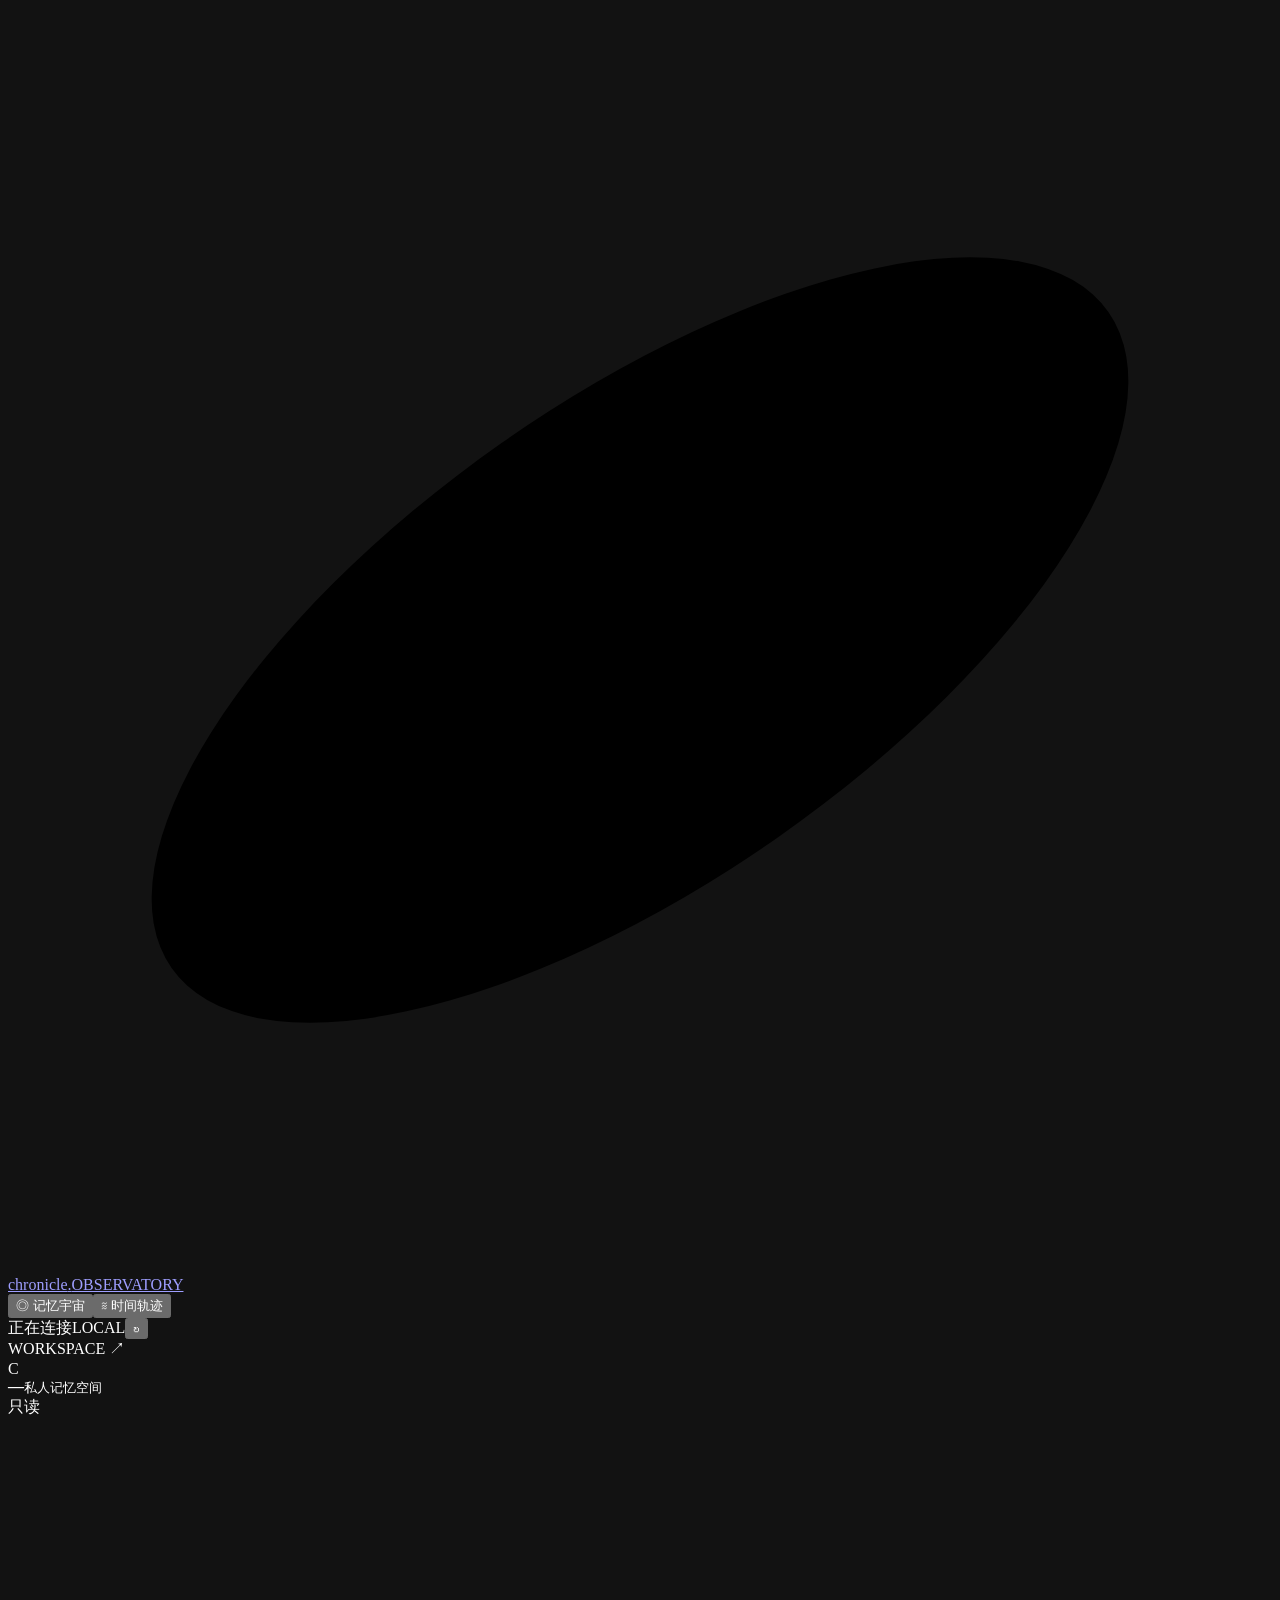
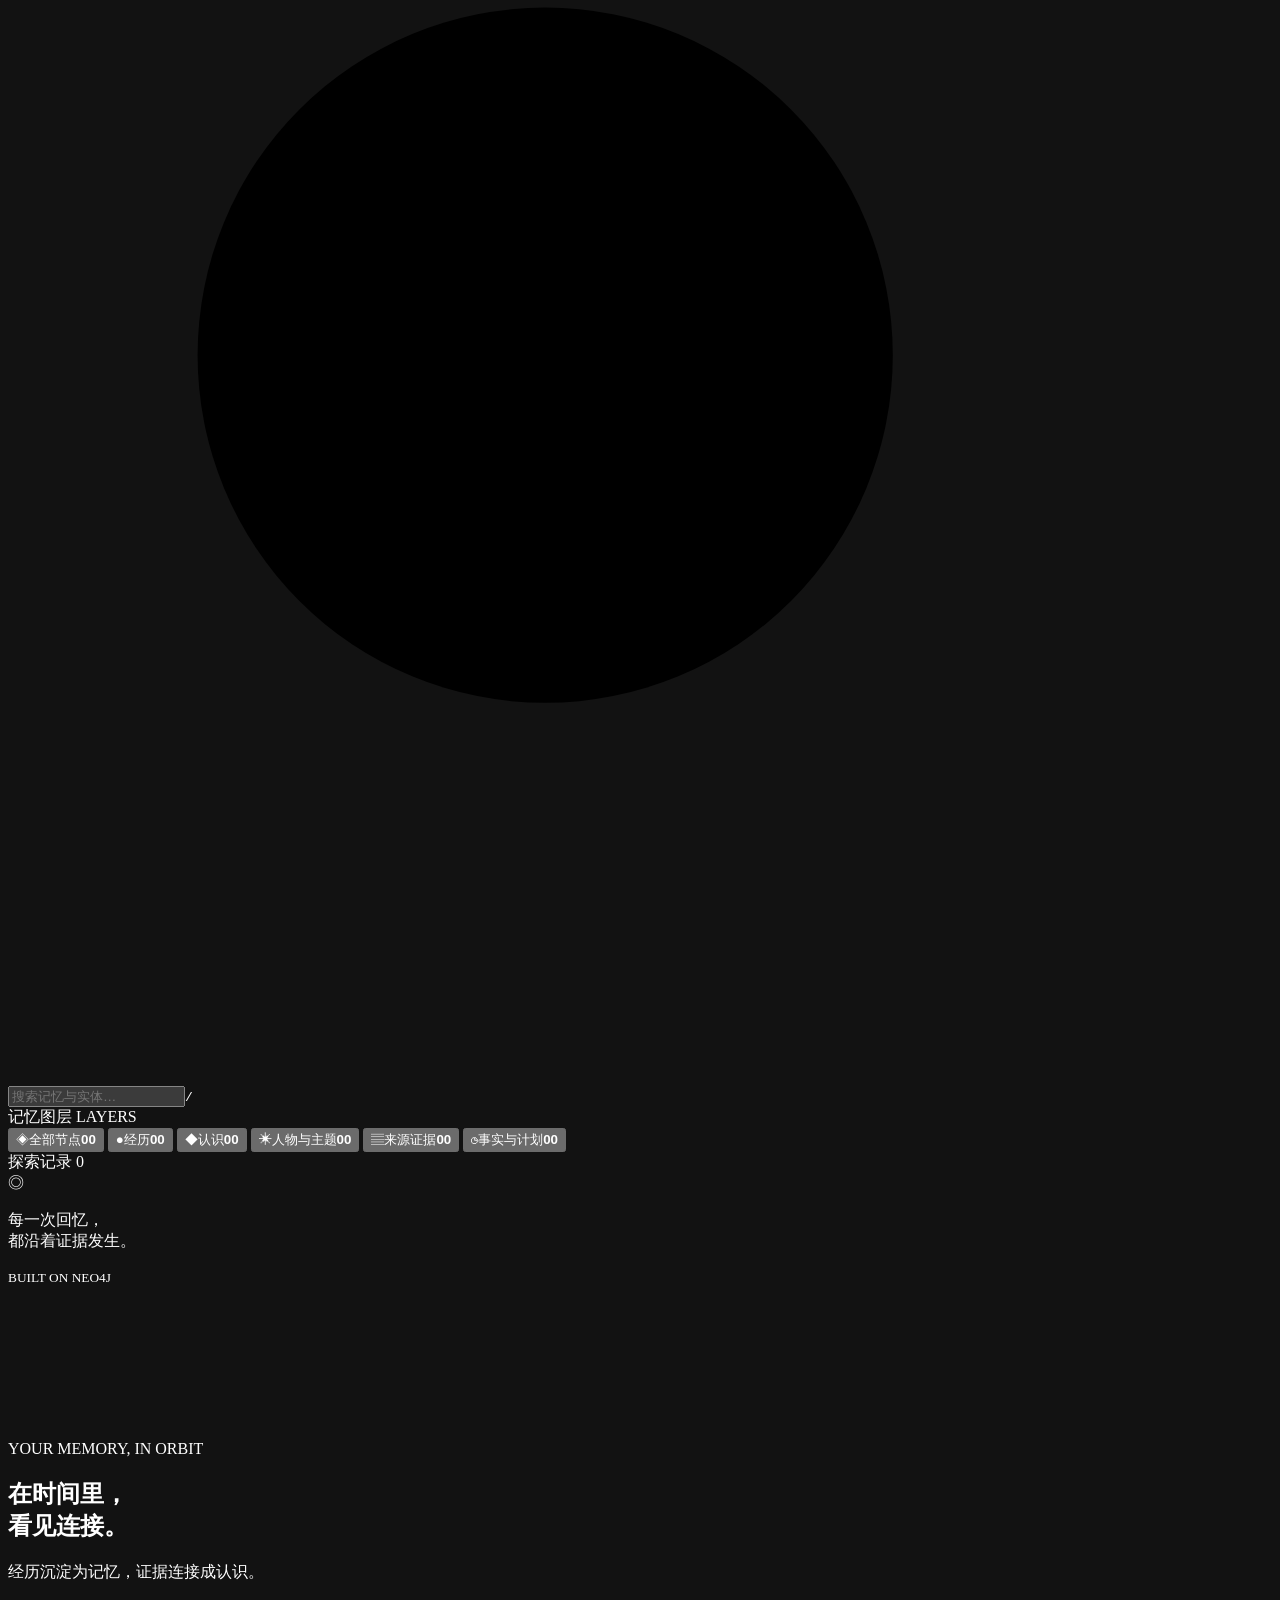
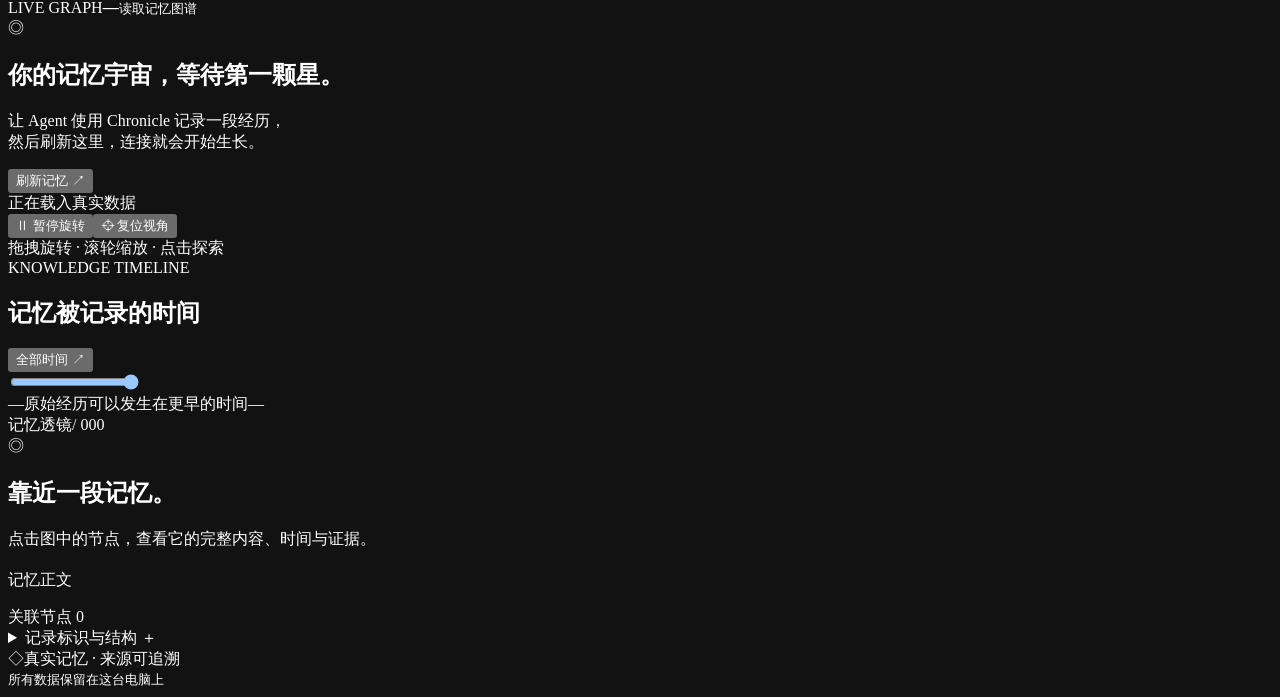
==== src/chronicle_memory/static/index.html @ 6f431cc5 "feat: add local 3D memory observatory" ====
<!doctype html>
<html lang="zh-CN">
<head>
  <meta charset="UTF-8"><meta name="viewport" content="width=device-width, initial-scale=1">
  <meta name="color-scheme" content="dark"><meta name="description" content="Chronicle 本地记忆观测台：在三维空间中探索经历、认识与来源。">
  <title>Chronicle — 记忆观测台</title>
  <link rel="icon" href="data:image/svg+xml,%3Csvg xmlns='http://www.w3.org/2000/svg' viewBox='0 0 64 64'%3E%3Crect width='64' height='64' rx='18' fill='%230c1217'/%3E%3Cellipse cx='32' cy='32' rx='24' ry='10' fill='none' stroke='%23a8efcf' stroke-width='3' transform='rotate(-35 32 32)'/%3E%3Ccircle cx='32' cy='32' r='7' fill='%23a8efcf'/%3E%3C/svg%3E">
  <link rel="stylesheet" href="/style.css"><script src="/app.js" defer></script>
</head>
<body>
  <header class="topbar">
    <a class="brand" href="/" aria-label="Chronicle 首页"><svg viewBox="0 0 42 42" aria-hidden="true"><ellipse cx="21" cy="21" rx="19" ry="8" transform="rotate(-35 21 21)"/><circle cx="21" cy="21" r="5"/></svg><span>chronicle<span class="brand-dot">.</span></span><span class="edition">OBSERVATORY</span></a>
    <nav class="view-tabs" aria-label="图谱布局"><button class="view-tab active" data-layout="orbit" aria-pressed="true"><span>◎</span> 记忆宇宙</button><button class="view-tab" data-layout="timeline" aria-pressed="false"><span>≋</span> 时间轨迹</button></nav>
    <div class="connection"><span class="status-dot" id="status-dot"></span><span id="connection-label">正在连接</span><span class="local-tag">LOCAL</span><button id="refresh" class="icon-button" aria-label="刷新记忆" title="刷新记忆">↻</button></div>
  </header>
  <main class="workspace">
    <aside class="library">
      <div class="workspace-label">WORKSPACE <span>↗</span></div>
      <div class="namespace-row"><span class="namespace-icon">C</span><div><strong id="namespace">—</strong><small>私人记忆空间</small></div><span class="read-only">只读</span></div>
      <label class="search"><svg viewBox="0 0 20 20" aria-hidden="true"><circle cx="8.5" cy="8.5" r="5.5"/><path d="m13 13 4 4"/></svg><input id="search" type="search" placeholder="搜索记忆与实体…" aria-label="搜索记忆与实体"><kbd>/</kbd></label>
      <div class="section-heading">记忆图层 <span>LAYERS</span></div>
      <div class="layers" aria-label="节点类型筛选">
        <button class="layer active" data-kind="all" aria-pressed="true"><span class="layer-icon all">◈</span><span>全部节点</span><b id="count-all">00</b></button>
        <button class="layer" data-kind="experience" aria-pressed="false"><span class="layer-icon experience">●</span><span>经历</span><b id="count-experience">00</b></button>
        <button class="layer" data-kind="understanding" aria-pressed="false"><span class="layer-icon understanding">◆</span><span>认识</span><b id="count-understanding">00</b></button>
        <button class="layer" data-kind="entity" aria-pressed="false"><span class="layer-icon entity">✳</span><span>人物与主题</span><b id="count-entity">00</b></button>
        <button class="layer" data-kind="source" aria-pressed="false"><span class="layer-icon source">▤</span><span>来源证据</span><b id="count-source">00</b></button>
        <button class="layer" data-kind="state" aria-pressed="false"><span class="layer-icon state">◷</span><span>事实与计划</span><b id="count-state">00</b></button>
      </div>
      <div class="section-heading recent-heading">探索记录 <span id="result-count">0</span></div>
      <div id="memory-list" class="memory-list" aria-label="可选择的图谱节点"></div>
      <div class="library-bottom"><span class="tiny-orbit">◎</span><p>每一次回忆，<br>都沿着证据发生。</p><small>BUILT ON NEO4J</small></div>
    </aside>
    <section class="observatory" aria-label="三维记忆图谱">
      <div class="canvas-area" id="canvas-area">
        <canvas id="graph" aria-label="拖拽旋转、滚轮缩放的三维记忆图谱；也可通过左侧列表选择节点。" tabindex="0"></canvas>
        <div class="scene-heading"><div class="eyebrow"><span></span> YOUR MEMORY, IN ORBIT</div><h1>在时间里，<br>看见连接<span>。</span></h1><p>经历沉淀为记忆，证据连接成认识。</p></div>
        <div class="scene-index"><span>LIVE GRAPH</span><strong id="graph-count">—</strong><small id="graph-caption">读取记忆图谱</small></div>
        <div id="notice" class="notice hidden" role="status"></div>
        <div id="empty" class="empty hidden"><span>◎</span><h2>你的记忆宇宙，等待第一颗星。</h2><p>让 Agent 使用 Chronicle 记录一段经历，<br>然后刷新这里，连接就会开始生长。</p><button id="empty-refresh" class="primary-button">刷新记忆 ↗</button></div>
        <div class="scene-bottom"><span><i class="mint-dot"></i> <span id="scene-state">正在载入真实数据</span></span><div class="scene-controls"><button id="rotate" class="control-button" aria-pressed="true" title="切换自动旋转">Ⅱ <span>暂停旋转</span></button><button id="reset" class="control-button" title="恢复默认视角">⌖ <span>复位视角</span></button></div></div>
        <div class="interaction-hint">拖拽旋转 <span>·</span> 滚轮缩放 <span>·</span> 点击探索</div>
        <div id="tooltip" class="tooltip hidden"></div>
      </div>
      <section class="time-panel" aria-label="记录时间筛选">
        <div class="time-heading"><div><span class="eyebrow">KNOWLEDGE TIMELINE</span><h2>记忆被记录的时间</h2></div><button id="time-reset" class="time-badge">全部时间 <span>↗</span></button></div>
        <div class="timeline-track"><div class="timeline-ticks" id="timeline-ticks"></div><input id="time-range" type="range" min="0" max="1000" value="1000" aria-label="按获知时间筛选已加载的记忆版本"></div>
        <div class="time-labels"><span id="time-start">—</span><span id="time-note">原始经历可以发生在更早的时间</span><span id="time-end">—</span></div>
      </section>
    </section>
    <aside class="inspector" aria-label="节点详情">
      <div class="inspector-top"><span>记忆透镜</span><span class="mono" id="detail-index">/ 000</span></div>
      <div id="detail-empty" class="detail-empty"><div class="lens-art">◎</div><h2>靠近一段记忆。</h2><p>点击图中的节点，查看它的完整内容、时间与证据。</p></div>
      <div id="detail-content" class="detail-content hidden">
        <div class="detail-type"><span id="detail-kind" class="type-pill"></span><span id="detail-version" class="muted"></span></div>
        <h2 id="detail-title"></h2>
        <div class="detail-meta" id="detail-meta"></div>
        <div class="detail-section"><div class="section-heading" id="content-heading">记忆正文</div><p id="detail-text" class="detail-text"></p></div>
        <div class="detail-section"><div class="section-heading">关联节点 <span id="detail-link-count">0</span></div><div id="detail-links" class="detail-links"></div></div>
        <details class="technical-detail"><summary>记录标识与结构 <span>＋</span></summary><pre id="detail-json"></pre></details>
      </div>
      <div class="inspector-footer"><span class="shield">◇</span><span>真实记忆 · 来源可追溯<br><small>所有数据保留在这台电脑上</small></span></div>
    </aside>
  </main>
  <div id="announcement" class="sr-only" aria-live="polite"></div>
</body>
</html>
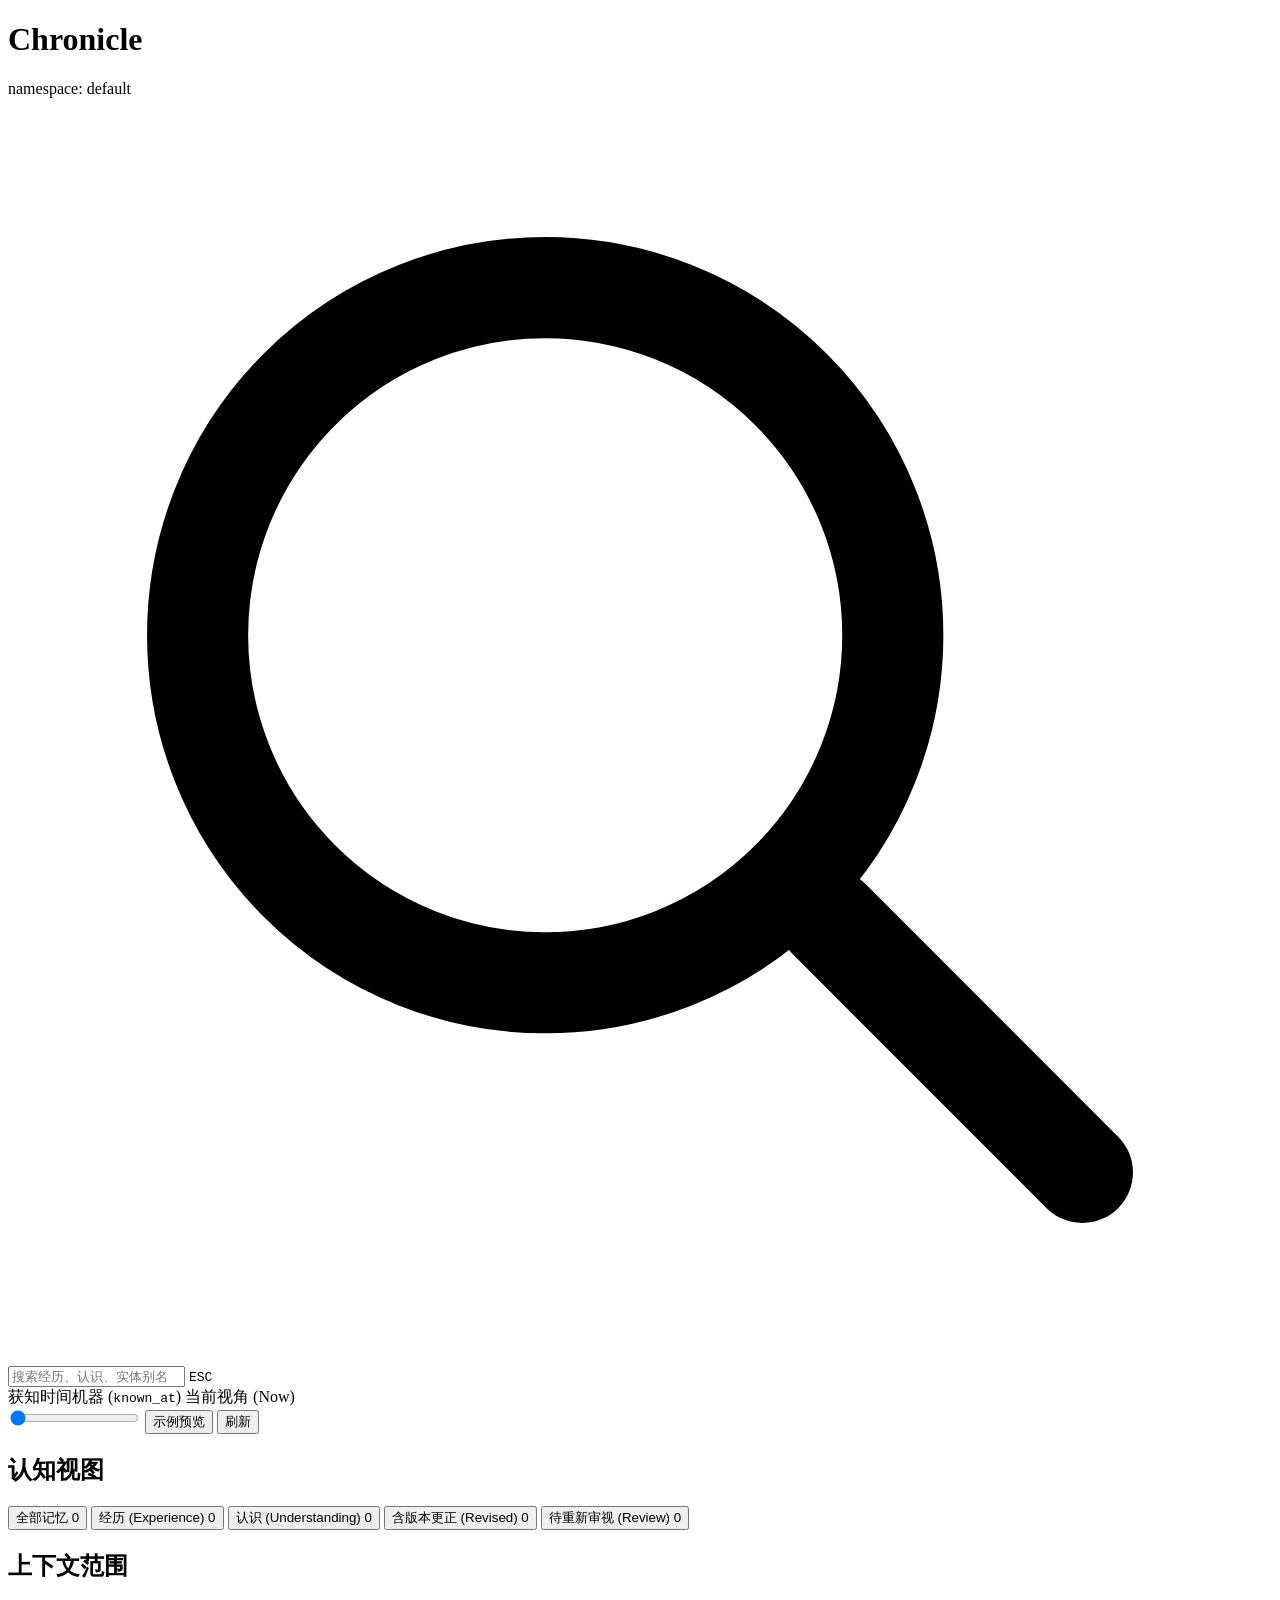
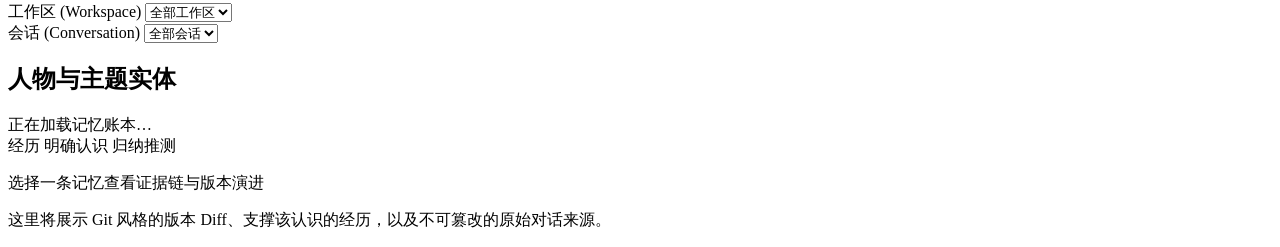
==== commit f5aa40a4: "feat: add a read-only SQLite memory ledger Browse memory versions and evidence in a local UI. Evalua" ====
--- a/src/chronicle_memory/static/index.html
+++ b/src/chronicle_memory/static/index.html
@@ -1,67 +1,127 @@
-<!doctype html>
+<!DOCTYPE html>
 <html lang="zh-CN">
 <head>
-  <meta charset="UTF-8"><meta name="viewport" content="width=device-width, initial-scale=1">
-  <meta name="color-scheme" content="dark"><meta name="description" content="Chronicle 本地记忆观测台：在三维空间中探索经历、认识与来源。">
-  <title>Chronicle — 记忆观测台</title>
-  <link rel="icon" href="data:image/svg+xml,%3Csvg xmlns='http://www.w3.org/2000/svg' viewBox='0 0 64 64'%3E%3Crect width='64' height='64' rx='18' fill='%230c1217'/%3E%3Cellipse cx='32' cy='32' rx='24' ry='10' fill='none' stroke='%23a8efcf' stroke-width='3' transform='rotate(-35 32 32)'/%3E%3Ccircle cx='32' cy='32' r='7' fill='%23a8efcf'/%3E%3C/svg%3E">
-  <link rel="stylesheet" href="/style.css"><script src="/app.js" defer></script>
+  <meta charset="utf-8" />
+  <meta name="viewport" content="width=device-width, initial-scale=1" />
+  <title>Chronicle · 认知账本与时间机器</title>
+  <link rel="stylesheet" href="/style.css" />
 </head>
 <body>
-  <header class="topbar">
-    <a class="brand" href="/" aria-label="Chronicle 首页"><svg viewBox="0 0 42 42" aria-hidden="true"><ellipse cx="21" cy="21" rx="19" ry="8" transform="rotate(-35 21 21)"/><circle cx="21" cy="21" r="5"/></svg><span>chronicle<span class="brand-dot">.</span></span><span class="edition">OBSERVATORY</span></a>
-    <nav class="view-tabs" aria-label="图谱布局"><button class="view-tab active" data-layout="orbit" aria-pressed="true"><span>◎</span> 记忆宇宙</button><button class="view-tab" data-layout="timeline" aria-pressed="false"><span>≋</span> 时间轨迹</button></nav>
-    <div class="connection"><span class="status-dot" id="status-dot"></span><span id="connection-label">正在连接</span><span class="local-tag">LOCAL</span><button id="refresh" class="icon-button" aria-label="刷新记忆" title="刷新记忆">↻</button></div>
-  </header>
-  <main class="workspace">
-    <aside class="library">
-      <div class="workspace-label">WORKSPACE <span>↗</span></div>
-      <div class="namespace-row"><span class="namespace-icon">C</span><div><strong id="namespace">—</strong><small>私人记忆空间</small></div><span class="read-only">只读</span></div>
-      <label class="search"><svg viewBox="0 0 20 20" aria-hidden="true"><circle cx="8.5" cy="8.5" r="5.5"/><path d="m13 13 4 4"/></svg><input id="search" type="search" placeholder="搜索记忆与实体…" aria-label="搜索记忆与实体"><kbd>/</kbd></label>
-      <div class="section-heading">记忆图层 <span>LAYERS</span></div>
-      <div class="layers" aria-label="节点类型筛选">
-        <button class="layer active" data-kind="all" aria-pressed="true"><span class="layer-icon all">◈</span><span>全部节点</span><b id="count-all">00</b></button>
-        <button class="layer" data-kind="experience" aria-pressed="false"><span class="layer-icon experience">●</span><span>经历</span><b id="count-experience">00</b></button>
-        <button class="layer" data-kind="understanding" aria-pressed="false"><span class="layer-icon understanding">◆</span><span>认识</span><b id="count-understanding">00</b></button>
-        <button class="layer" data-kind="entity" aria-pressed="false"><span class="layer-icon entity">✳</span><span>人物与主题</span><b id="count-entity">00</b></button>
-        <button class="layer" data-kind="source" aria-pressed="false"><span class="layer-icon source">▤</span><span>来源证据</span><b id="count-source">00</b></button>
-        <button class="layer" data-kind="state" aria-pressed="false"><span class="layer-icon state">◷</span><span>事实与计划</span><b id="count-state">00</b></button>
+  <div class="app-shell">
+    <!-- Top Bar: Search & Dual Time Scrubber -->
+    <header class="topbar">
+      <div class="brand">
+        <span class="brand-dot"></span>
+        <div class="brand-text">
+          <h1>Chronicle</h1>
+          <span class="badge-ns" id="ns-badge">namespace: default</span>
+        </div>
       </div>
-      <div class="section-heading recent-heading">探索记录 <span id="result-count">0</span></div>
-      <div id="memory-list" class="memory-list" aria-label="可选择的图谱节点"></div>
-      <div class="library-bottom"><span class="tiny-orbit">◎</span><p>每一次回忆，<br>都沿着证据发生。</p><small>BUILT ON NEO4J</small></div>
-    </aside>
-    <section class="observatory" aria-label="三维记忆图谱">
-      <div class="canvas-area" id="canvas-area">
-        <canvas id="graph" aria-label="拖拽旋转、滚轮缩放的三维记忆图谱；也可通过左侧列表选择节点。" tabindex="0"></canvas>
-        <div class="scene-heading"><div class="eyebrow"><span></span> YOUR MEMORY, IN ORBIT</div><h1>在时间里，<br>看见连接<span>。</span></h1><p>经历沉淀为记忆，证据连接成认识。</p></div>
-        <div class="scene-index"><span>LIVE GRAPH</span><strong id="graph-count">—</strong><small id="graph-caption">读取记忆图谱</small></div>
-        <div id="notice" class="notice hidden" role="status"></div>
-        <div id="empty" class="empty hidden"><span>◎</span><h2>你的记忆宇宙，等待第一颗星。</h2><p>让 Agent 使用 Chronicle 记录一段经历，<br>然后刷新这里，连接就会开始生长。</p><button id="empty-refresh" class="primary-button">刷新记忆 ↗</button></div>
-        <div class="scene-bottom"><span><i class="mint-dot"></i> <span id="scene-state">正在载入真实数据</span></span><div class="scene-controls"><button id="rotate" class="control-button" aria-pressed="true" title="切换自动旋转">Ⅱ <span>暂停旋转</span></button><button id="reset" class="control-button" title="恢复默认视角">⌖ <span>复位视角</span></button></div></div>
-        <div class="interaction-hint">拖拽旋转 <span>·</span> 滚轮缩放 <span>·</span> 点击探索</div>
-        <div id="tooltip" class="tooltip hidden"></div>
+
+      <div class="search-box">
+        <svg class="search-icon" viewBox="0 0 20 20" fill="none" stroke="currentColor" stroke-width="1.6">
+          <circle cx="8.5" cy="8.5" r="5.5" />
+          <path d="M13 13l4 4" stroke-linecap="round" />
+        </svg>
+        <input id="search-input" type="search" placeholder="搜索经历、认识、实体别名或原话… (按 / 聚焦)" autocomplete="off" />
+        <kbd class="search-shortcut" id="clear-search" title="清空过滤">ESC</kbd>
       </div>
-      <section class="time-panel" aria-label="记录时间筛选">
-        <div class="time-heading"><div><span class="eyebrow">KNOWLEDGE TIMELINE</span><h2>记忆被记录的时间</h2></div><button id="time-reset" class="time-badge">全部时间 <span>↗</span></button></div>
-        <div class="timeline-track"><div class="timeline-ticks" id="timeline-ticks"></div><input id="time-range" type="range" min="0" max="1000" value="1000" aria-label="按获知时间筛选已加载的记忆版本"></div>
-        <div class="time-labels"><span id="time-start">—</span><span id="time-note">原始经历可以发生在更早的时间</span><span id="time-end">—</span></div>
+
+      <div class="time-machine">
+        <div class="tm-header">
+          <span class="tm-title">获知时间机器 (<code>known_at</code>)</span>
+          <span class="tm-value" id="tm-label">当前视角 (Now)</span>
+        </div>
+        <div class="tm-controls">
+          <input id="tm-slider" type="range" min="0" max="0" value="0" step="1" />
+          <button id="tm-reset" class="btn-ghost" type="button" hidden>回到现在</button>
+          <button id="btn-demo-toggle" class="btn-ghost" type="button" title="当数据库为空或想体验完整特性时，切换内置示例账本">示例预览</button>
+          <button id="btn-refresh" class="btn-secondary" type="button" title="从 SQLite 重新加载">刷新</button>
+        </div>
+      </div>
+    </header>
+
+    <!-- Main 3-Column Master-Detail Layout -->
+    <main class="workspace">
+      <!-- Left Column: Scope & Entity Facets -->
+      <aside class="sidebar-left">
+        <section class="facet-section">
+          <h2 class="facet-heading">认知视图</h2>
+          <div class="nav-list" id="kind-filters">
+            <button type="button" class="nav-item active" data-kind="all">
+              <span>全部记忆</span>
+              <span class="count-pill" id="count-all">0</span>
+            </button>
+            <button type="button" class="nav-item" data-kind="experience">
+              <span>经历 (Experience)</span>
+              <span class="count-pill" id="count-experience">0</span>
+            </button>
+            <button type="button" class="nav-item" data-kind="understanding">
+              <span>认识 (Understanding)</span>
+              <span class="count-pill" id="count-understanding">0</span>
+            </button>
+            <button type="button" class="nav-item" data-kind="revised">
+              <span>含版本更正 (Revised)</span>
+              <span class="count-pill" id="count-revised">0</span>
+            </button>
+            <button type="button" class="nav-item" data-kind="needs_review">
+              <span>待重新审视 (Review)</span>
+              <span class="count-pill warn" id="count-review">0</span>
+            </button>
+          </div>
+        </section>
+
+        <section class="facet-section">
+          <div class="facet-heading-row">
+            <h2 class="facet-heading">上下文范围</h2>
+            <button type="button" class="link-reset" id="reset-scope" hidden>重置</button>
+          </div>
+          <div class="scope-group">
+            <label class="scope-label" for="select-workspace">工作区 (Workspace)</label>
+            <select id="select-workspace" class="scope-select">
+              <option value="">全部工作区</option>
+            </select>
+          </div>
+          <div class="scope-group">
+            <label class="scope-label" for="select-conversation">会话 (Conversation)</label>
+            <select id="select-conversation" class="scope-select">
+              <option value="">全部会话</option>
+            </select>
+          </div>
+        </section>
+
+        <section class="facet-section facet-entities">
+          <div class="facet-heading-row">
+            <h2 class="facet-heading">人物与主题实体</h2>
+            <button type="button" class="link-reset" id="reset-entity" hidden>清除</button>
+          </div>
+          <div class="entity-list" id="entity-list"></div>
+        </section>
+      </aside>
+
+      <!-- Center Column: Memory Stream -->
+      <section class="stream-center">
+        <div class="stream-toolbar">
+          <div class="stream-status" id="stream-status">正在加载记忆账本…</div>
+          <div class="stream-legend">
+            <span class="legend-item"><i class="dot dot-exp"></i>经历</span>
+            <span class="legend-item"><i class="dot dot-explicit"></i>明确认识</span>
+            <span class="legend-item"><i class="dot dot-inferred"></i>归纳推测</span>
+          </div>
+        </div>
+        <div class="memory-list" id="memory-list" role="listbox" aria-label="记忆列表"></div>
       </section>
-    </section>
-    <aside class="inspector" aria-label="节点详情">
-      <div class="inspector-top"><span>记忆透镜</span><span class="mono" id="detail-index">/ 000</span></div>
-      <div id="detail-empty" class="detail-empty"><div class="lens-art">◎</div><h2>靠近一段记忆。</h2><p>点击图中的节点，查看它的完整内容、时间与证据。</p></div>
-      <div id="detail-content" class="detail-content hidden">
-        <div class="detail-type"><span id="detail-kind" class="type-pill"></span><span id="detail-version" class="muted"></span></div>
-        <h2 id="detail-title"></h2>
-        <div class="detail-meta" id="detail-meta"></div>
-        <div class="detail-section"><div class="section-heading" id="content-heading">记忆正文</div><p id="detail-text" class="detail-text"></p></div>
-        <div class="detail-section"><div class="section-heading">关联节点 <span id="detail-link-count">0</span></div><div id="detail-links" class="detail-links"></div></div>
-        <details class="technical-detail"><summary>记录标识与结构 <span>＋</span></summary><pre id="detail-json"></pre></details>
-      </div>
-      <div class="inspector-footer"><span class="shield">◇</span><span>真实记忆 · 来源可追溯<br><small>所有数据保留在这台电脑上</small></span></div>
-    </aside>
-  </main>
-  <div id="announcement" class="sr-only" aria-live="polite"></div>
+
+      <!-- Right Column: Evidence & Revision Diff Inspector -->
+      <aside class="inspector-right" id="inspector">
+        <div class="inspector-empty" id="inspector-empty">
+          <p class="empty-title">选择一条记忆查看证据链与版本演进</p>
+          <p class="empty-sub">这里将展示 Git 风格的版本 Diff、支撑该认识的经历，以及不可篡改的原始对话来源。</p>
+        </div>
+        <div class="inspector-content" id="inspector-content" hidden></div>
+      </aside>
+    </main>
+  </div>
+  <script src="/app.js"></script>
 </body>
 </html>
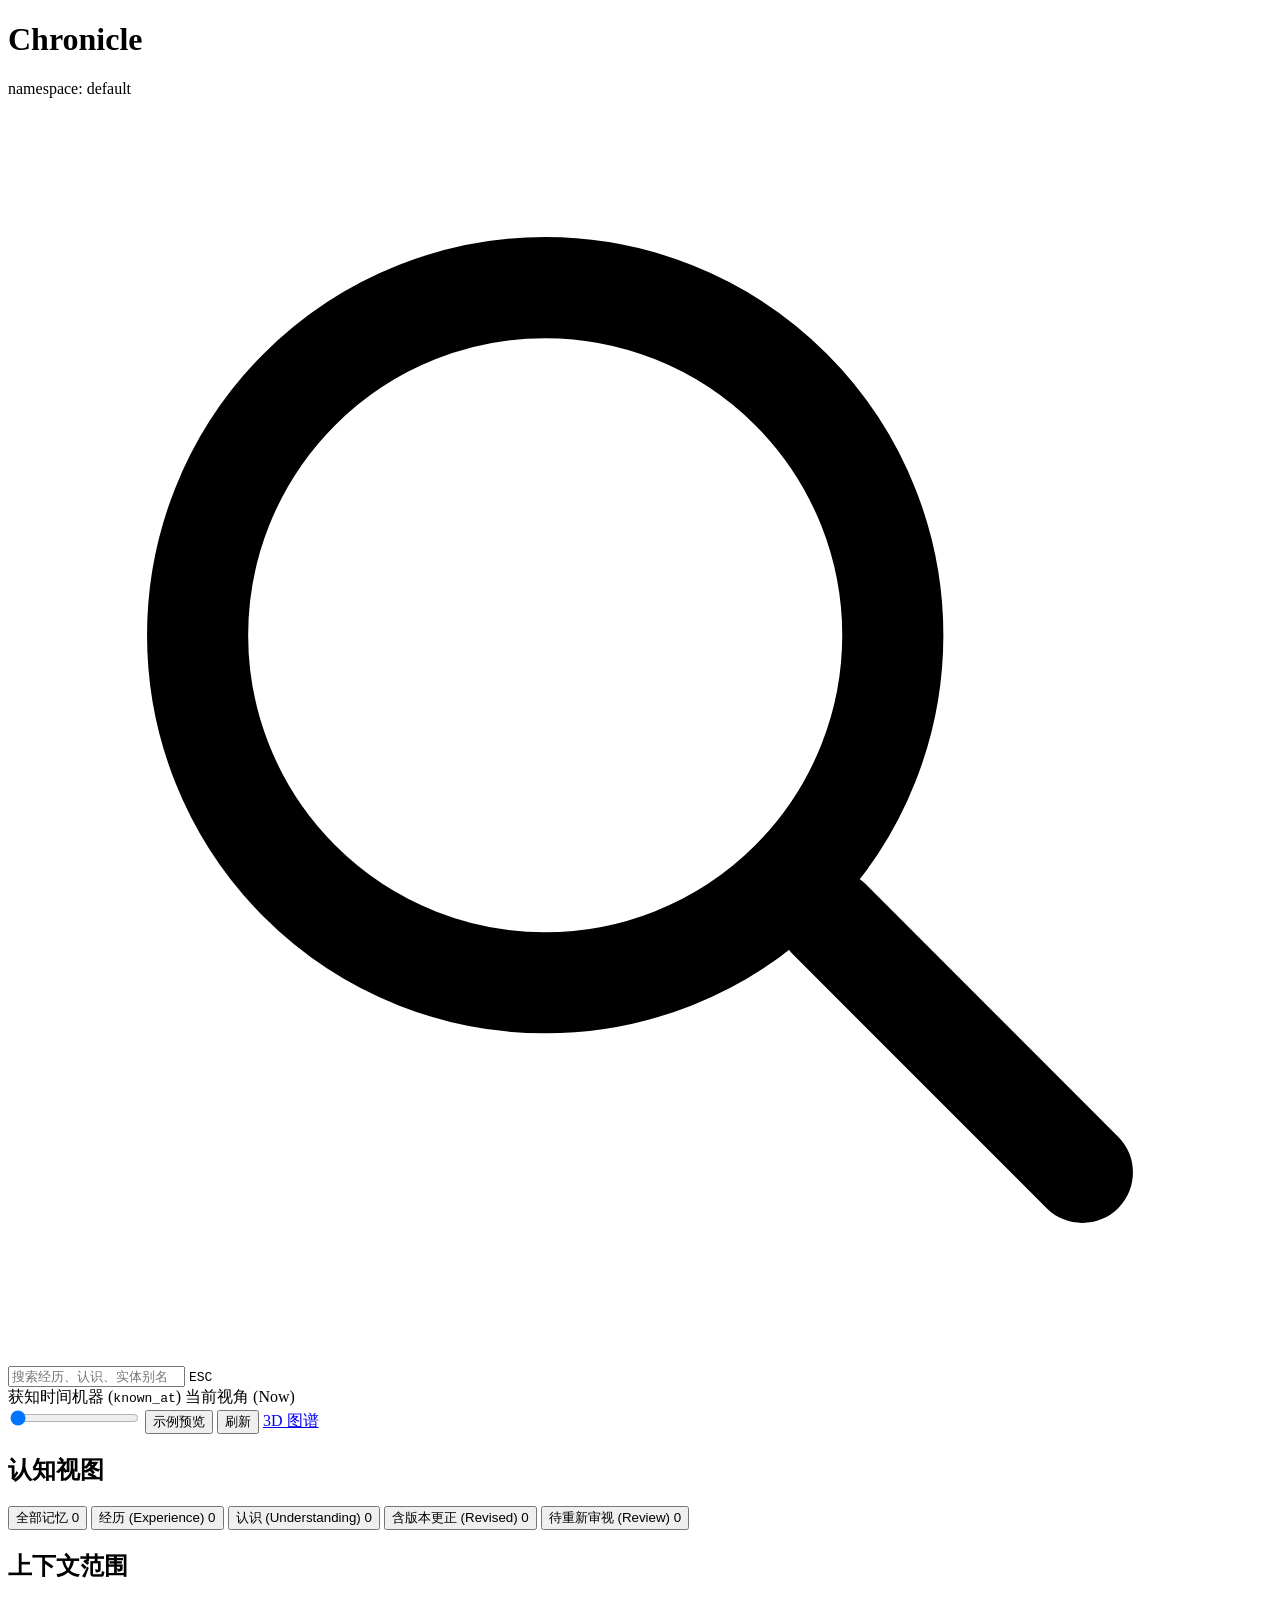
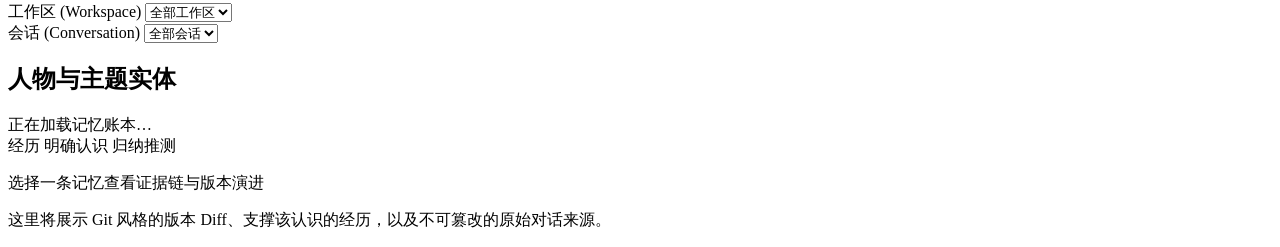
==== commit 813193cd: "feat: restore the 3D memory graph homepage Load the original graph view from SQLite and keep the rea" ====
--- a/src/chronicle_memory/static/index.html
+++ b/src/chronicle_memory/static/index.html
@@ -37,6 +37,7 @@
           <button id="tm-reset" class="btn-ghost" type="button" hidden>回到现在</button>
           <button id="btn-demo-toggle" class="btn-ghost" type="button" title="当数据库为空或想体验完整特性时，切换内置示例账本">示例预览</button>
           <button id="btn-refresh" class="btn-secondary" type="button" title="从 SQLite 重新加载">刷新</button>
+          <a class="btn-ghost" href="/">3D 图谱</a>
         </div>
       </div>
     </header>
